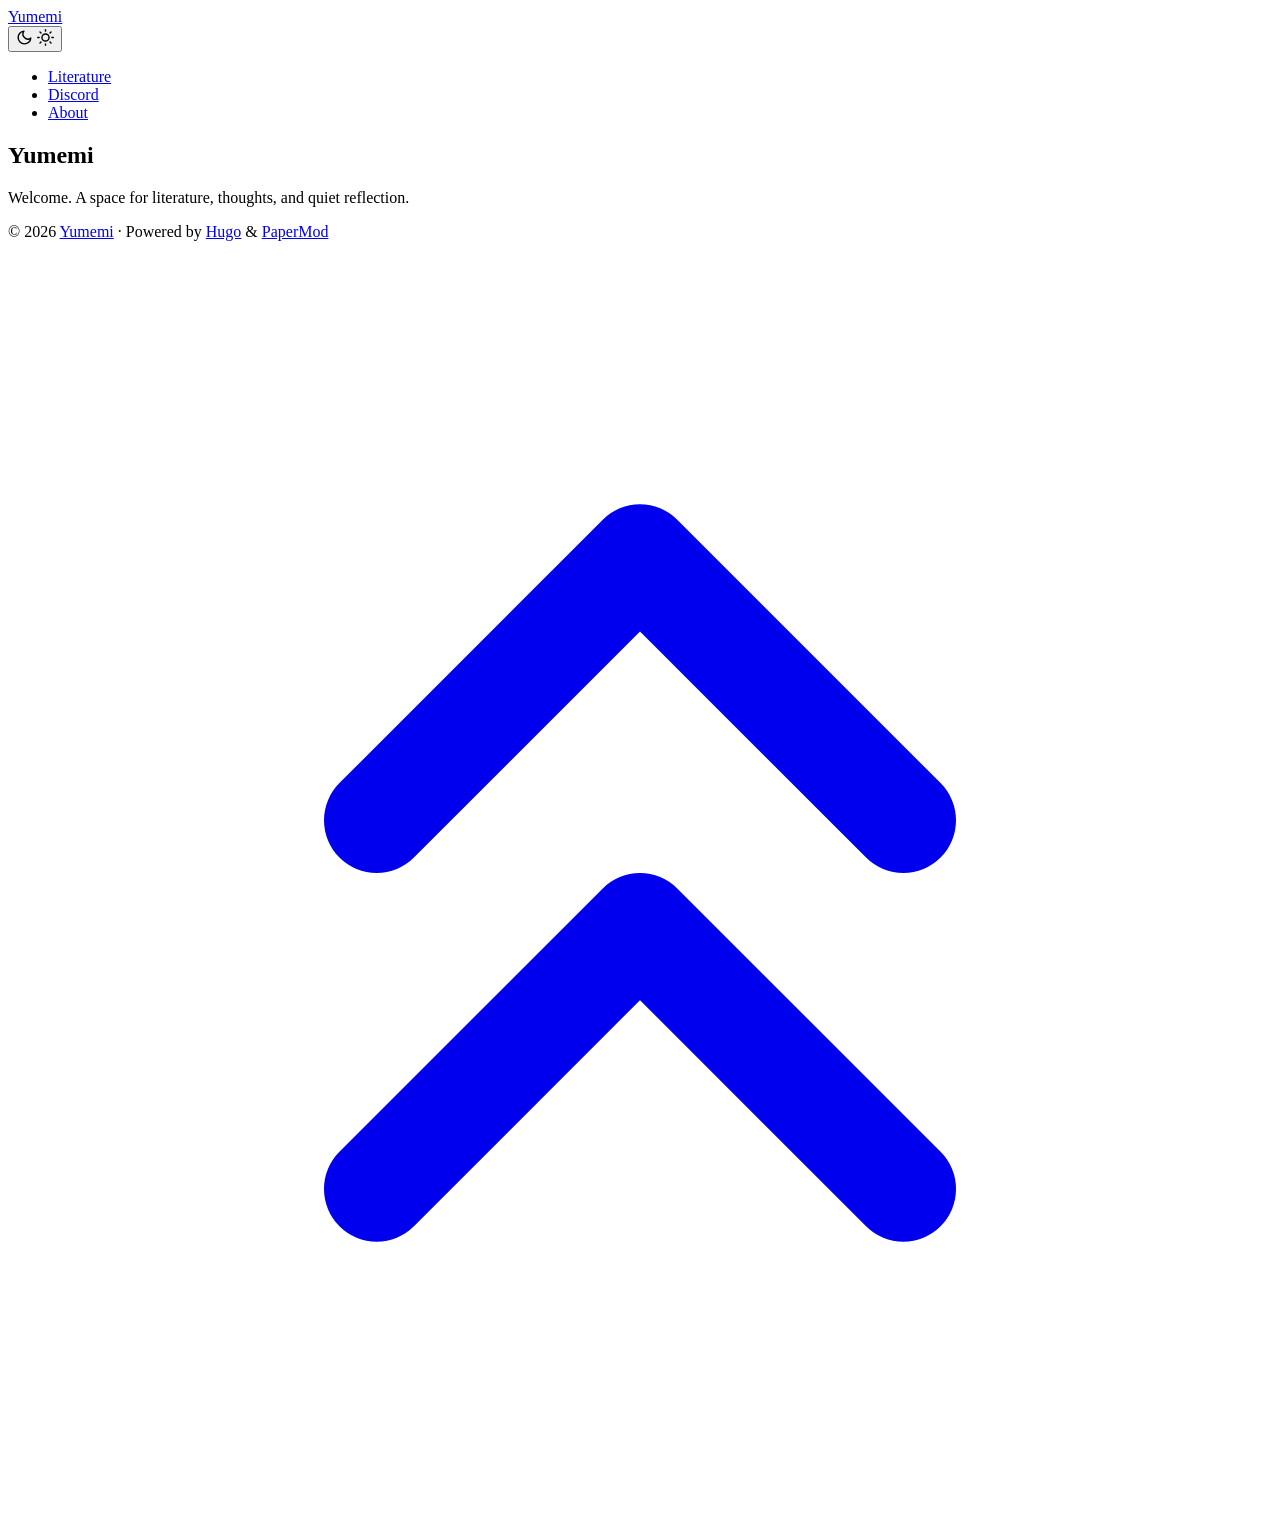
==== public/index.html @ 50ce3710 "Initialize Hugo with PaperMod and automated deployment" ====
<!DOCTYPE html>
<html lang="en" dir="auto" data-theme="auto">

<head>
	<meta name="generator" content="Hugo 0.164.0"><script src="/livereload.js?mindelay=10&amp;v=2&amp;port=1313&amp;path=livereload" data-no-instant defer></script><meta charset="utf-8">
<meta http-equiv="X-UA-Compatible" content="IE=edge">
<meta name="viewport" content="width=device-width, initial-scale=1, shrink-to-fit=no">
<meta name="robots" content="noindex, nofollow">
<title>Yumemi</title>

<meta name="description" content="">
<meta name="author" content="">
<link rel="canonical" href="http://localhost:1313/">
<link crossorigin="anonymous" href="/assets/css/stylesheet.89ca4972ab5e6aaa05e9a0dae0c4bb64b26585bc79e36f5cf33614eea0283abe.css" integrity="sha256-icpJcqteaqoF6aDa4MS7ZLJlhbx5429c8zYU7qAoOr4=" rel="preload stylesheet" as="style">
<link rel="icon" href="http://localhost:1313/favicon.ico">
<link rel="icon" type="image/png" sizes="16x16" href="http://localhost:1313/favicon-16x16.png">
<link rel="icon" type="image/png" sizes="32x32" href="http://localhost:1313/favicon-32x32.png">
<link rel="apple-touch-icon" href="http://localhost:1313/apple-touch-icon.png">
<link rel="mask-icon" href="http://localhost:1313/safari-pinned-tab.svg">
<meta name="theme-color" content="#2e2e33">
<meta name="msapplication-TileColor" content="#2e2e33">
<link rel="alternate" type="application/rss+xml" href="http://localhost:1313/index.xml" title="rss">
<link rel="alternate" hreflang="en" href="http://localhost:1313/">
<noscript>
    <style>
        #theme-toggle,
        .top-link {
            display: none;
        }

    </style>
    <style>
        @media (prefers-color-scheme: dark) {
            :root {
                --theme: rgb(29, 30, 32);
                --entry: rgb(46, 46, 51);
                --primary: rgb(218, 218, 219);
                --secondary: rgb(155, 156, 157);
                --tertiary: rgb(65, 66, 68);
                --content: rgb(196, 196, 197);
                --code-block-bg: rgb(46, 46, 51);
                --code-bg: rgb(55, 56, 62);
                --border: rgb(51, 51, 51);
                color-scheme: dark;
            }

            .list {
                background: var(--theme);
            }

            .toc {
                background: var(--entry);
            }
        }

    </style>
</noscript>
<script>
    if (localStorage.getItem("pref-theme") === "dark") {
        document.querySelector("html").dataset.theme = 'dark';
    } else if (localStorage.getItem("pref-theme") === "light") {
       document.querySelector("html").dataset.theme = 'light';
    } else if (window.matchMedia('(prefers-color-scheme: dark)').matches) {
        document.querySelector("html").dataset.theme = 'dark';
    } else {
        document.querySelector("html").dataset.theme = 'light';
    }

</script>
</head>
<body class="list" id="top">
    <header class="header">
    <nav class="header-nav">
        <div class="logo">
            <a href="http://localhost:1313/" accesskey="h" title="Yumemi (Alt + H)">Yumemi</a>
            <div class="logo-switches">
                <button id="theme-toggle" class="theme-toggle" accesskey="t" title="(Alt + T)" aria-label="Toggle theme">
                    <svg class="moon" xmlns="http://www.w3.org/2000/svg" width="17" height="17" viewBox="0 0 24 24"
                        fill="none" stroke="currentColor" stroke-width="2" stroke-linecap="round"
                        stroke-linejoin="round">
                        <path d="M21 12.79A9 9 0 1 1 11.21 3 7 7 0 0 0 21 12.79z"></path>
                    </svg>
                    <svg class="sun" xmlns="http://www.w3.org/2000/svg" width="17" height="17" viewBox="0 0 24 24"
                        fill="none" stroke="currentColor" stroke-width="2" stroke-linecap="round"
                        stroke-linejoin="round">
                        <circle cx="12" cy="12" r="5"></circle>
                        <line x1="12" y1="1" x2="12" y2="3"></line>
                        <line x1="12" y1="21" x2="12" y2="23"></line>
                        <line x1="4.22" y1="4.22" x2="5.64" y2="5.64"></line>
                        <line x1="18.36" y1="18.36" x2="19.78" y2="19.78"></line>
                        <line x1="1" y1="12" x2="3" y2="12"></line>
                        <line x1="21" y1="12" x2="23" y2="12"></line>
                        <line x1="4.22" y1="19.78" x2="5.64" y2="18.36"></line>
                        <line x1="18.36" y1="5.64" x2="19.78" y2="4.22"></line>
                    </svg>
                </button>
            </div>
        </div>
        <ul id="menu" class="menu">
            <li>
                <a href="http://localhost:1313/posts/" title="Literature">
                    <span>Literature</span>
                </a>
            </li>
            <li>
                <a href="http://localhost:1313/discord/" title="Discord">
                    <span>Discord</span>
                </a>
            </li>
            <li>
                <a href="http://localhost:1313/about/" title="About">
                    <span>About</span>
                </a>
            </li>
        </ul>
    </nav>
</header>
<main class="main"> 
<article class="first-entry home-info">
    <header class="entry-header">
        <h1>Yumemi</h1>
    </header>
    <div class="entry-content md-content">
        
        <p>Welcome. A space for literature, thoughts, and quiet reflection.</p>

    </div>
    <footer class="entry-footer">
        <div class="social-icons" >
</div>

    </footer>
</article>
    </main>
    
<footer class="footer">
        <span>&copy; 2026 <a href="http://localhost:1313/">Yumemi</a></span> · 

    
    
    <span>
        Powered by
        <a href="https://gohugo.io/?utm_source=papermod" rel="noopener" target="_blank">Hugo</a> &
        <a href="https://github.com/adityatelange/hugo-PaperMod/" rel="noopener" target="_blank">PaperMod</a>
    </span>
</footer>
<a href="#top" id="top-link" class="top-link hidden" aria-label="go to top" title="Go to Top (Alt + G)" accesskey="g">
    <svg xmlns="http://www.w3.org/2000/svg" viewBox="0 0 24 24" fill="none" stroke="currentColor" stroke-width="2"
        stroke-linecap="round" stroke-linejoin="round" class="feather feather-chevrons-up">
        <polyline points="17 11 12 6 7 11"></polyline>
        <polyline points="17 18 12 13 7 18"></polyline>
    </svg>
</a>

<script>
    let menu = document.getElementById('menu');
    if (menu) {
        
        const scrollPosition = localStorage.getItem("menu-scroll-position");
        if (scrollPosition) {
            menu.scrollLeft = parseInt(scrollPosition, 10);
        }
        
        menu.onscroll = function () {
            localStorage.setItem("menu-scroll-position", menu.scrollLeft);
        }
    }

    document.querySelectorAll('a[href^="#"]').forEach(anchor => {
        anchor.addEventListener("click", function (e) {
            e.preventDefault();
            var id = this.getAttribute("href").substr(1);
            if (!window.matchMedia('(prefers-reduced-motion: reduce)').matches) {
                document.querySelector(`[id='${decodeURIComponent(id)}']`).scrollIntoView({
                    behavior: "smooth"
                });
            } else {
                document.querySelector(`[id='${decodeURIComponent(id)}']`).scrollIntoView();
            }
            if (id === "top") {
                history.replaceState(null, null, " ");
            } else {
                history.pushState(null, null, `#${id}`);
            }
        });
    });

</script>
<script>
    var toplink = document.getElementById("top-link");
    window.onscroll = function () {
        const scrollThreshold = window.innerHeight;
        if (document.body.scrollTop > scrollThreshold || document.documentElement.scrollTop > scrollThreshold) {
            toplink.classList.remove("hidden");
        } else {
            toplink.classList.add("hidden");
        }
    };

</script>
<script>
    document.getElementById("theme-toggle").addEventListener("click", () => {
        const html = document.querySelector("html");
        if (html.dataset.theme === "dark") {
            html.dataset.theme = 'light';
            localStorage.setItem("pref-theme", 'light');
        } else {
            html.dataset.theme = 'dark';
            localStorage.setItem("pref-theme", 'dark');
        }
    })

</script>
</body>

</html>
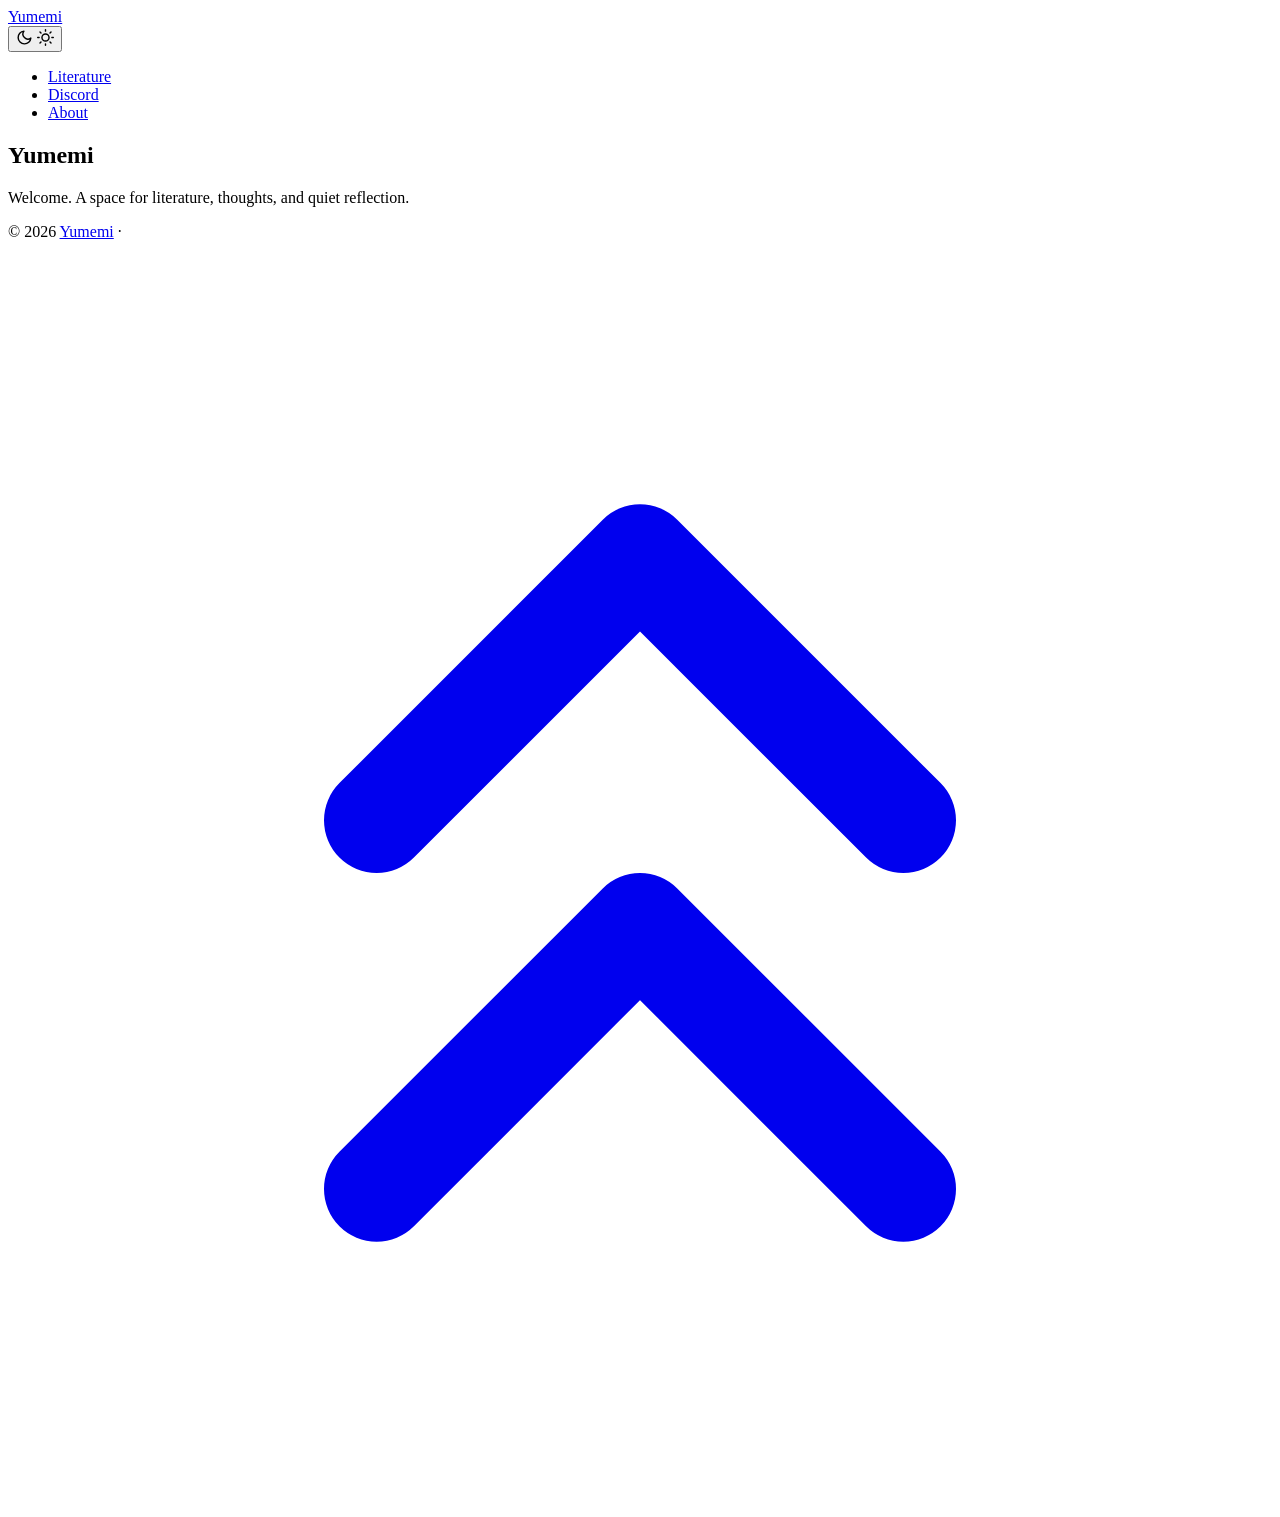
==== commit 8ac76b22: "Remove "powered by" from footer" ====
--- a/public/index.html
+++ b/public/index.html
@@ -135,14 +135,6 @@
     
 <footer class="footer">
         <span>&copy; 2026 <a href="http://localhost:1313/">Yumemi</a></span> · 
-
-    
-    
-    <span>
-        Powered by
-        <a href="https://gohugo.io/?utm_source=papermod" rel="noopener" target="_blank">Hugo</a> &
-        <a href="https://github.com/adityatelange/hugo-PaperMod/" rel="noopener" target="_blank">PaperMod</a>
-    </span>
 </footer>
 <a href="#top" id="top-link" class="top-link hidden" aria-label="go to top" title="Go to Top (Alt + G)" accesskey="g">
     <svg xmlns="http://www.w3.org/2000/svg" viewBox="0 0 24 24" fill="none" stroke="currentColor" stroke-width="2"
